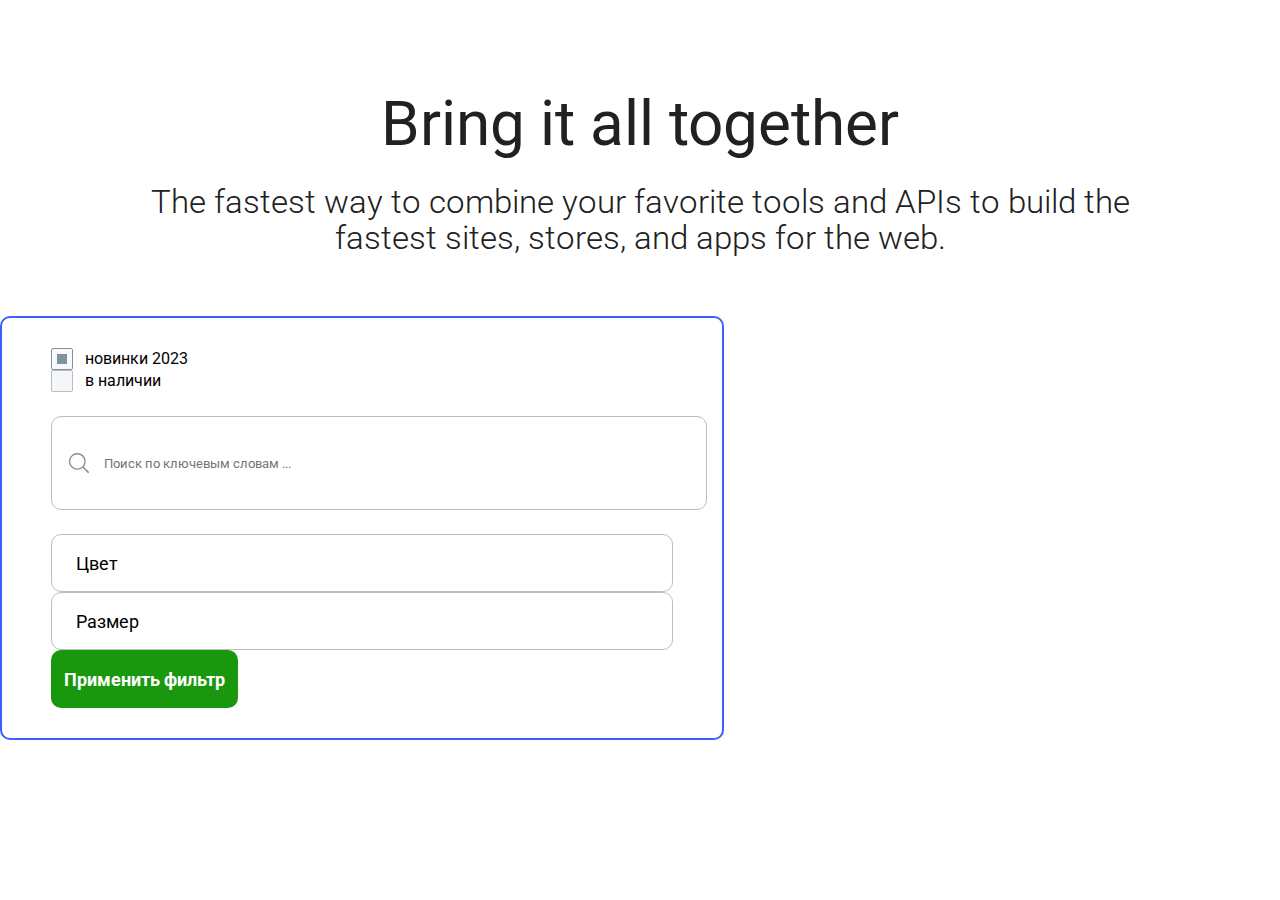
==== task2/index.html @ f7c7c710 "tasks" ====
<!DOCTYPE html>
<html lang="ru">
<head>
    <meta charset="UTF-8">
    <meta http-equiv="X-UA-Compatible" content="IE=edge">
    <meta name="viewport" content="width=device-width, initial-scale=1.0">
    
    <link href="https://cdn.jsdelivr.net/npm/bootstrap@5.0.2/dist/css/bootstrap.min.css" rel="stylesheet" integrity="sha384-EVSTQN3/azprG1Anm3QDgpJLIm9Nao0Yz1ztcQTwFspd3yD65VohhpuuCOmLASjC" crossorigin="anonymous">
    
    <link rel="preconnect" href="https://fonts.googleapis.com">
    <link rel="preconnect" href="https://fonts.gstatic.com" crossorigin>
    <link href="https://fonts.googleapis.com/css2?family=Roboto:wght@300;400;700&display=swap" rel="stylesheet">

    <script src="https://ajax.googleapis.com/ajax/libs/jquery/3.6.3/jquery.min.js"></script>
    <link rel="stylesheet" href="style.css">

    <title>Задание 2</title>
</head>
<body>
    <div class="container main_screen">
        <span class="row"><h1>Bring it all together</h1></span>
            
        <span class="row"><h2>The fastest way to combine your favorite tools and APIs to build the<br>fastest sites, stores, and apps for the web.</h2></span>
        
        <div class="container form">
            <div class="form_content">
                <div class="form_check row">
                    <div class="form_check_elem col-md-4 col-sm-6 col-12">
                        <label class="check">
                            <input class="real_check" type="checkbox" disabled checked>
                            <span class="custom_check"></span>
                            <span class="custom_check_title">новинки 2023</span>
                        </label>
                    </div>

                    <div class="form_check_elem col-md-3 col-sm-6 col-12">
                        <label class="check">
                            <input class="real_check" type="checkbox">
                            <span class="custom_check"></span>
                            <span class="custom_check_title">в наличии</span>
                        </label>
                    </div>

                    <div class="clear_button offset-md-4 col-md-1 col-sm-12 col-12">
                        <button class="" id="clearButton">сбросить</button>
                    </div>
                </div>

                <div class="search" method="GET">
                    <img class="search_icon" src="images/search.svg">
                    <input type="text" class="form_elem search_text" id="formSearch" placeholder="Поиск по ключевым словам ...">
                </div>

                <div class="row input_group_lists">
                    <div class="col-md-4 col-12 col-sm-12">
                        <select class="form_elem form_select">
                          <option class="select_item" selected disabled value="def">Цвет</option>
                          <option class="select_item" value="blue">Синий</option>
                          <option class="select_item" value="purple">Фиолетовый</option>
                        </select>
                    </div>

                    <div class="col-md-4 col-12 col-sm-12">
                        <select class="form_elem form_select">
                            <option class="select_item" selected disabled value="def">Размер</option>
                            <option class="select_item" value="big">Большой</option>
                            <option class="select_item" value="medium">Средний</option>
                            <option class="select_item" value="small">Маленький</option>
                        </select>
                    </div>

                    <div class="col-md-4 col-12 col-sm-12">
                        <button class="form_elem submit_button">Применить фильтр</button>
                    </div>
                </div>
            </div>           
        </div>
    </div>
    <script src="script.js"></script>
</body>
</html>
---- task2/style.css ----
*{
    font-family: 'Roboto', sans-serif;
    font-style: normal;
    margin: 0;
    background: none;
    border: none;
}

input{
    outline: 0;
}

h1, h2{
    text-align: center;
    color: #212121;
}

h1{
    font-weight: 400;
    font-size: 62px;
    line-height: 73px;
    margin-bottom: 24px;
}

h2{
    font-weight: 300;
    font-size: 33px;
    line-height: 36px;
}

.main_screen{
    margin-top: 87px;
}

.form{
    margin-top: 60px;
    border: 2px solid #3F5EFF;
    border-radius: 10px;
    max-width: 720px;
    min-height: 234px;
}

.form_content{
    padding: 30px 49px 30px 49px;
    display: block;
}

.check{
    user-select: none;
    display: flex;
    align-items: center;
}

.real_check{
    width: 0;
    height: 0;
    opacity: 0;
    z-index: -1;
}

.custom_check{
    display: inline-block;
    width: 20px;
    height: 20px;
    border: 1px solid #BDBDBD;
    background-color: #F4F6F9;
    border-radius: 2px;
    position: relative;

    transition: all 0.4s;
}

.custom_check::before{
    display: inline-block;
    content: "";
    margin: 0 auto;
    position: absolute;
    top: 50%;
    left: 50%;
    transform: translate(-50%, -50%) scale(0);
    display: block;
    width: 10px;
    height: 10px;
    background-color: #052842;
    border-right: 2px;

    transition: 0.1s ease-in;
}

.real_check:hover + .custom_check{
    border-color: #052842;
}

.real_check:active + .custom_check{
    border-color: #052842;
}

.real_check:checked + .custom_check{
    border-color: #052842;
}

.real_check:checked + .custom_check::before{
    transform: translate(-50%, -50%) scale(1);
}

.real_check:checked + .custom_check{
    border-color: #052842;
    transition: all 0.4s;
}

.real_check:disabled + .custom_check_title{
    opacity: 0.5;
}

.real_check:disabled:checked + .custom_check{
    opacity: .5;
}

.real_check:disabled:active + .custom_check{
    border-color: #BDBDBD;
}

.real_check:disabled:hover + .custom_check{
    border-color: #BDBDBD;
}

.real_check:disabled:checked:hover + .custom_check{
    border-color: #BDBDBD;
}

.custom_check_title{
    margin-left: 12px;
    font-size: 16px;
    font-weight: 400;
    line-height: 20px;
    color: #000000;
    height: 100%;
}

.form_check:nth-child(2){
    padding-left: 47px;
}

.clear_button{
    display: flex;
    justify-content: end;
}

.clear_button > button{
    display: block;
    font-weight: 700;
    font-size: 16px;
    line-height: 20px;
    text-align: right;
    color: #FF8484;
    background: none;
    border: none;
    height: 20px;
}

div.search{
    display: flex;
    height: 58px;
    width: 100%;
    margin-top: 24px;
    font-weight: 400;
    font-size: 18px;
    line-height: 19px;
    border: 1px solid #BEBEBE;
    border-radius: 10px;
    flex-direction: row;
    align-items: center;
    padding: 17px 16px 17px 16px;
    gap: 12px;
    outline: none;

    transition: all 0.4s ease;
}

div.search:hover{
    border-color: #212121;
}

div.search:hover{
    border-color: #212121;
}

div.search:hover + .search_icon{
    opacity: 1;

    transition: all 0.4s ease;
}

.search_icon{
    width: 22px;
    height: 22px;
    opacity: 0.5;

    transition: all 0.4s;
}

.search_text{
    width: 100%;
}

.input_group_lists{
    margin-top: 24px;
}

.form_select{
    appearance: none;
}

.form_select, .submit_button{
    height: 58px;
    width: 187px;
}

.input_group_lists > div > select{
    width: 100%;
}

.submit_button{
    border: none;
    background: #19980E;
    border-radius: 10px;
    font-weight: 700 !important;
    font-size: 18px;
    line-height: 21px;
    color: #FFFFFF;
    transition: all 0.4s ease;
}

.submit_button:hover{
    background: #25CE17;
    transition: all 0.4s ease;
}

.form_select{
    box-sizing: border-box;
    border: 1px solid #BEBEBE;
    border-radius: 10px;
    font-weight: 400;
    font-size: 18px;
    line-height: 21px;
    padding:  16px 24px 16px 24px;
    outline: none;

    transition: all 0.4s;
}

.form_select:hover{
    border-color: #212121;
}

.form_select:active{
    border-color: #212121;
}
option.select_item{
    padding: 8px 16px 8px 16px;
}

option.select_item:active{
    background-color: #9E1419;
}

@media (max-width: 768px) {
    .clear_button{
        margin-top: 24px;
        display: flex;
        justify-content: center;
    }

    .form_check_elem{
        display: flex;
        justify-content: center;
    }

    .input_group_lists > div > button{
        width: 100%;
    }

    .input_group_lists > div{
        margin-bottom: 24px;
    }

    .input_group_lists > div:last-child{
        margin-bottom: 0;
    }

    .main_screen{
        margin-top: 45px;
    }

    .form_check.form_check_elem:nth-child(2) > .form_check_label{
        float: right;
    }
}

@media (max-width: 576px){

    .form_check_elem:nth-child(2){
        margin-top: 12px;
    }

    .clear_button{
        margin-top: 12px;
    }

    .input_group_lists{
        margin-top: 12px;
    }

    .input_group_lists > div{
        margin-bottom: 12px;
    }
}
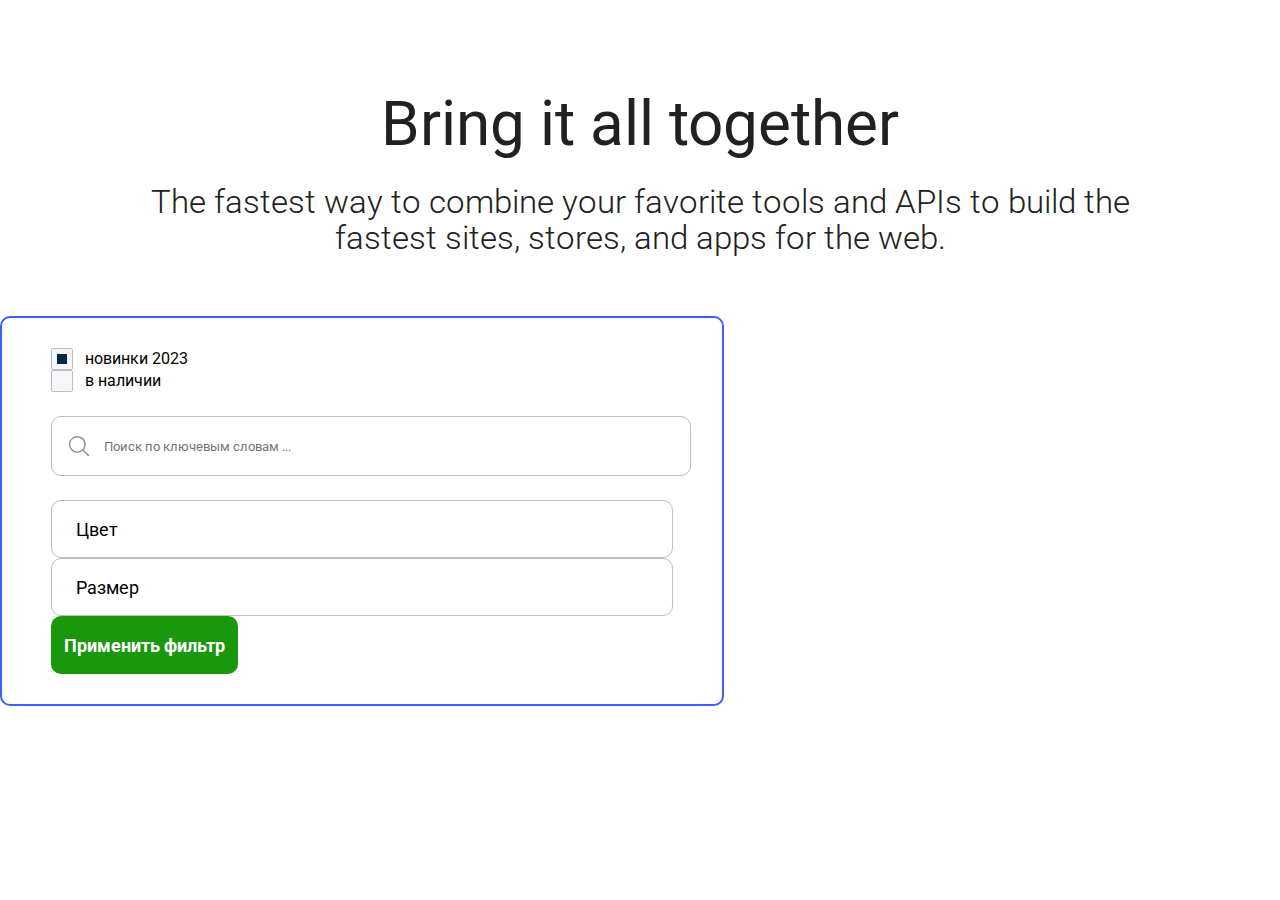
==== commit b5bf19c2: "task2" ====
--- a/task2/index.html
+++ b/task2/index.html
@@ -27,7 +27,7 @@
                 <div class="form_check row">
                     <div class="form_check_elem col-md-4 col-sm-6 col-12">
                         <label class="check">
-                            <input class="real_check" type="checkbox" disabled checked>
+                            <input class="real_check form_elem" type="checkbox" disabled checked>
                             <span class="custom_check"></span>
                             <span class="custom_check_title">новинки 2023</span>
                         </label>
@@ -35,7 +35,7 @@
 
                     <div class="form_check_elem col-md-3 col-sm-6 col-12">
                         <label class="check">
-                            <input class="real_check" type="checkbox">
+                            <input class="real_check form_elem" type="checkbox">
                             <span class="custom_check"></span>
                             <span class="custom_check_title">в наличии</span>
                         </label>
--- a/task2/style.css
+++ b/task2/style.css
@@ -87,36 +87,27 @@
     transition: 0.1s ease-in;
 }
 
-.real_check:hover + .custom_check{
-    border-color: #052842;
-}
-
-.real_check:active + .custom_check{
-    border-color: #052842;
-}
-
-.real_check:checked + .custom_check{
-    border-color: #052842;
-}
-
 .real_check:checked + .custom_check::before{
     transform: translate(-50%, -50%) scale(1);
 }
 
-.real_check:checked + .custom_check{
+.real_check:enabled:hover + .custom_check{
     border-color: #052842;
-    transition: all 0.4s;
-}
-
-.real_check:disabled + .custom_check_title{
-    opacity: 0.5;
-}
-
-.real_check:disabled:checked + .custom_check{
-    opacity: .5;
-}
-
-.real_check:disabled:active + .custom_check{
+}
+
+.real_check:enabled:active + .custom_check{
+    border-color: #052842;
+}
+
+.real_check:enabled:checked + .custom_check{
+    border-color: #052842;
+}
+
+.real_check:checked:hover + .custom_check{
+    border-color: #BDBDBD;
+}
+
+.real_check:checked:active + .custom_check{
     border-color: #BDBDBD;
 }
 
@@ -124,9 +115,6 @@
     border-color: #BDBDBD;
 }
 
-.real_check:disabled:checked:hover + .custom_check{
-    border-color: #BDBDBD;
-}
 
 .custom_check_title{
     margin-left: 12px;
@@ -170,7 +158,7 @@
     border-radius: 10px;
     flex-direction: row;
     align-items: center;
-    padding: 17px 16px 17px 16px;
+    padding-left: 16px;
     gap: 12px;
     outline: none;
 
@@ -200,6 +188,7 @@
 }
 
 .search_text{
+    height: 100%;
     width: 100%;
 }
 
@@ -256,6 +245,7 @@
 .form_select:active{
     border-color: #212121;
 }
+
 option.select_item{
     padding: 8px 16px 8px 16px;
 }
@@ -314,4 +304,8 @@
     .input_group_lists > div{
         margin-bottom: 12px;
     }
+
+    div.search{
+        margin-top: 12px;
+    }
 }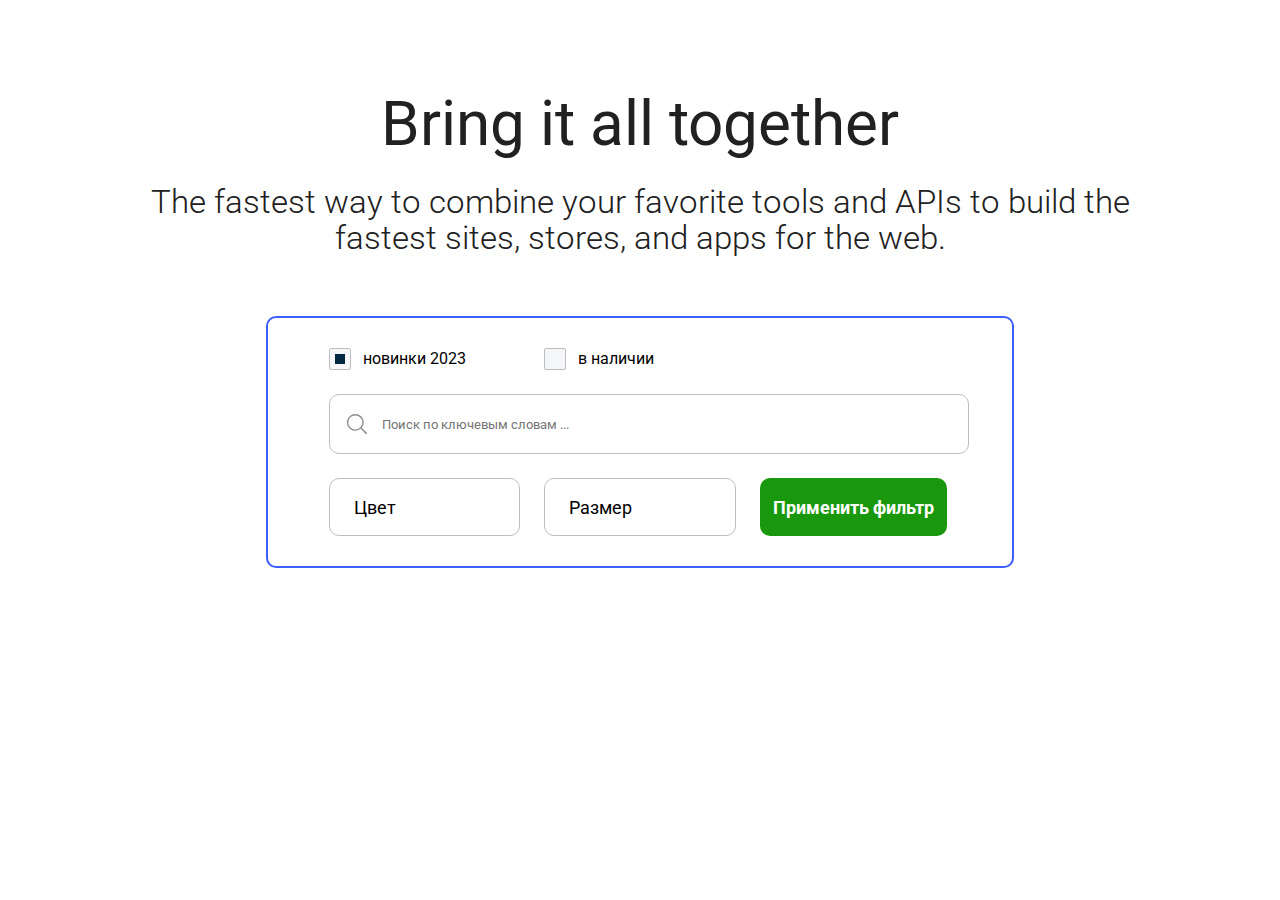
==== commit 7b5c7085: "tasks" ====
--- a/task2/index.html
+++ b/task2/index.html
@@ -4,14 +4,13 @@
     <meta charset="UTF-8">
     <meta http-equiv="X-UA-Compatible" content="IE=edge">
     <meta name="viewport" content="width=device-width, initial-scale=1.0">
-    
-    <link href="https://cdn.jsdelivr.net/npm/bootstrap@5.0.2/dist/css/bootstrap.min.css" rel="stylesheet" integrity="sha384-EVSTQN3/azprG1Anm3QDgpJLIm9Nao0Yz1ztcQTwFspd3yD65VohhpuuCOmLASjC" crossorigin="anonymous">
-    
+
+    <link href="../assets/libraries/bootstrap-grid.css" rel="stylesheet">
+
     <link rel="preconnect" href="https://fonts.googleapis.com">
     <link rel="preconnect" href="https://fonts.gstatic.com" crossorigin>
     <link href="https://fonts.googleapis.com/css2?family=Roboto:wght@300;400;700&display=swap" rel="stylesheet">
 
-    <script src="https://ajax.googleapis.com/ajax/libs/jquery/3.6.3/jquery.min.js"></script>
     <link rel="stylesheet" href="style.css">
 
     <title>Задание 2</title>
@@ -76,6 +75,8 @@
             </div>           
         </div>
     </div>
+
+    <script src="../assets/libraries/jquery-3.7.0.min.js"></script>
     <script src="script.js"></script>
 </body>
 </html>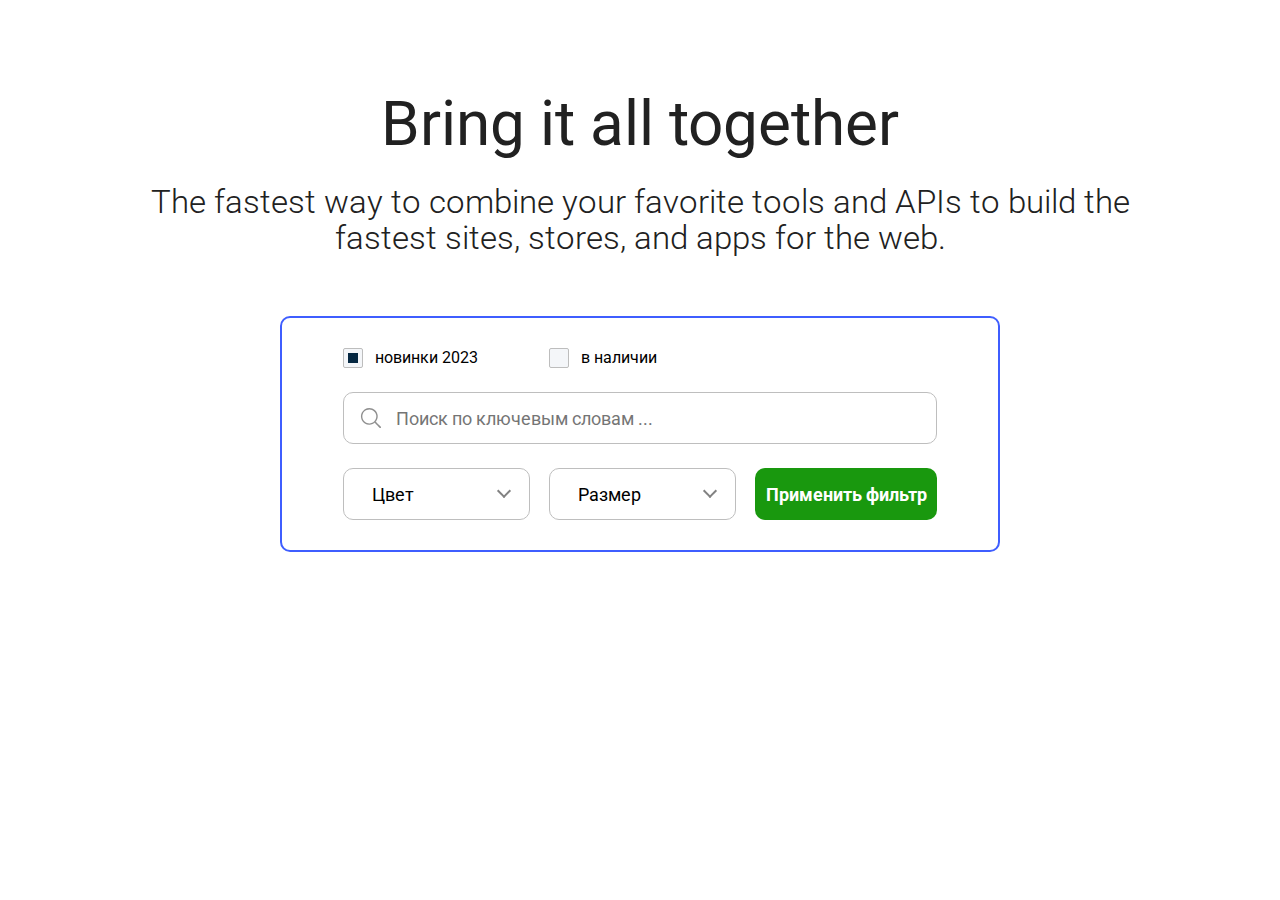
==== commit 61a01509: "main" ====
--- a/task2/index.html
+++ b/task2/index.html
@@ -11,15 +11,16 @@
     <link rel="preconnect" href="https://fonts.gstatic.com" crossorigin>
     <link href="https://fonts.googleapis.com/css2?family=Roboto:wght@300;400;700&display=swap" rel="stylesheet">
 
+    <link rel="stylesheet" href="../assets/libraries/choices/css/choices.min.css" />
     <link rel="stylesheet" href="style.css">
 
     <title>Задание 2</title>
 </head>
 <body>
     <div class="container main_screen">
-        <span class="row"><h1>Bring it all together</h1></span>
+        <h1>Bring it all together</h1>
             
-        <span class="row"><h2>The fastest way to combine your favorite tools and APIs to build the<br>fastest sites, stores, and apps for the web.</h2></span>
+        <h2>The fastest way to combine your favorite tools and APIs to build the<br>fastest sites, stores, and apps for the web.</h2>
         
         <div class="container form">
             <div class="form_content">
@@ -45,38 +46,40 @@
                     </div>
                 </div>
 
-                <div class="search" method="GET">
-                    <img class="search_icon" src="images/search.svg">
+                <div class="search form_elem" id="search">
+                    <img class="search_icon" src="images/search.svg" alt="">
                     <input type="text" class="form_elem search_text" id="formSearch" placeholder="Поиск по ключевым словам ...">
                 </div>
 
                 <div class="row input_group_lists">
-                    <div class="col-md-4 col-12 col-sm-12">
-                        <select class="form_elem form_select">
-                          <option class="select_item" selected disabled value="def">Цвет</option>
-                          <option class="select_item" value="blue">Синий</option>
-                          <option class="select_item" value="purple">Фиолетовый</option>
+                    <div class="select_wrapper col-md-4 col-12 col-sm-12">
+                        <select class="custom_select_color form_elem" id="selectColor">
+                          <option value="">Цвет</option>
+                          <option value="blue">Синий</option>
+                          <option value="purple">Фиолетовый</option>
+                        </select>
+                    </div>
+
+                    <div class="select_wrapper col-md-4 col-12 col-sm-12">
+                        <select class="custom_select_size form_elem" id="selectSize">
+                            <option value="">Размер</option>
+                            <option value="big">Большой</option>
+                            <option value="medium">Средний</option>
+                            <option value="small">Маленький</option>
                         </select>
                     </div>
 
                     <div class="col-md-4 col-12 col-sm-12">
-                        <select class="form_elem form_select">
-                            <option class="select_item" selected disabled value="def">Размер</option>
-                            <option class="select_item" value="big">Большой</option>
-                            <option class="select_item" value="medium">Средний</option>
-                            <option class="select_item" value="small">Маленький</option>
-                        </select>
-                    </div>
-
-                    <div class="col-md-4 col-12 col-sm-12">
-                        <button class="form_elem submit_button">Применить фильтр</button>
+                        <button class="submit_button">Применить фильтр</button>
                     </div>
                 </div>
             </div>           
         </div>
     </div>
 
+    <script src="../assets/libraries/choices/js/choices.min.js"></script>
     <script src="../assets/libraries/jquery-3.7.0.min.js"></script>
+    <script src="choices.js"></script>
     <script src="script.js"></script>
 </body>
 </html>--- a/assets/libraries/choices/css/choices.min.css
+++ b/assets/libraries/choices/css/choices.min.css
@@ -0,0 +1 @@
+.choices{position:relative;overflow:hidden;margin-bottom:24px;font-size:16px}.choices:focus{outline:0}.choices:last-child{margin-bottom:0}.choices.is-open{overflow:visible}.choices.is-disabled .choices__inner,.choices.is-disabled .choices__input{background-color:#eaeaea;cursor:not-allowed;-webkit-user-select:none;user-select:none}.choices.is-disabled .choices__item{cursor:not-allowed}.choices [hidden]{display:none!important}.choices[data-type*=select-one]{cursor:pointer}.choices[data-type*=select-one] .choices__inner{padding-bottom:7.5px}.choices[data-type*=select-one] .choices__input{display:block;width:100%;padding:10px;border-bottom:1px solid #ddd;background-color:#fff;margin:0}.choices[data-type*=select-one] .choices__button{background-image:url([data-uri]);padding:0;background-size:8px;position:absolute;top:50%;right:0;margin-top:-10px;margin-right:25px;height:20px;width:20px;border-radius:10em;opacity:.25}.choices[data-type*=select-one] .choices__button:focus,.choices[data-type*=select-one] .choices__button:hover{opacity:1}.choices[data-type*=select-one] .choices__button:focus{box-shadow:0 0 0 2px #00bcd4}.choices[data-type*=select-one] .choices__item[data-value=""] .choices__button{display:none}.choices[data-type*=select-one]::after{content:"";height:0;width:0;border-style:solid;border-color:#333 transparent transparent;border-width:5px;position:absolute;right:11.5px;top:50%;margin-top:-2.5px;pointer-events:none}.choices[data-type*=select-one].is-open::after{border-color:transparent transparent #333;margin-top:-7.5px}.choices[data-type*=select-one][dir=rtl]::after{left:11.5px;right:auto}.choices[data-type*=select-one][dir=rtl] .choices__button{right:auto;left:0;margin-left:25px;margin-right:0}.choices[data-type*=select-multiple] .choices__inner,.choices[data-type*=text] .choices__inner{cursor:text}.choices[data-type*=select-multiple] .choices__button,.choices[data-type*=text] .choices__button{position:relative;display:inline-block;margin:0-4px 0 8px;padding-left:16px;border-left:1px solid #008fa1;background-image:url([data-uri]);background-size:8px;width:8px;line-height:1;opacity:.75;border-radius:0}.choices[data-type*=select-multiple] .choices__button:focus,.choices[data-type*=select-multiple] .choices__button:hover,.choices[data-type*=text] .choices__button:focus,.choices[data-type*=text] .choices__button:hover{opacity:1}.choices__inner{display:inline-block;vertical-align:top;width:100%;background-color:#f9f9f9;padding:7.5px 7.5px 3.75px;border:1px solid #ddd;border-radius:2.5px;font-size:14px;min-height:44px;overflow:hidden}.is-focused .choices__inner,.is-open .choices__inner{border-color:#b7b7b7}.is-open .choices__inner{border-radius:2.5px 2.5px 0 0}.is-flipped.is-open .choices__inner{border-radius:0 0 2.5px 2.5px}.choices__list{margin:0;padding-left:0;list-style:none}.choices__list--single{display:inline-block;padding:4px 16px 4px 4px;width:100%}[dir=rtl] .choices__list--single{padding-right:4px;padding-left:16px}.choices__list--single .choices__item{width:100%}.choices__list--multiple{display:inline}.choices__list--multiple .choices__item{display:inline-block;vertical-align:middle;border-radius:20px;padding:4px 10px;font-size:12px;font-weight:500;margin-right:3.75px;margin-bottom:3.75px;background-color:#00bcd4;border:1px solid #00a5bb;color:#fff;word-break:break-all;box-sizing:border-box}.choices__list--multiple .choices__item[data-deletable]{padding-right:5px}[dir=rtl] .choices__list--multiple .choices__item{margin-right:0;margin-left:3.75px}.choices__list--multiple .choices__item.is-highlighted{background-color:#00a5bb;border:1px solid #008fa1}.is-disabled .choices__list--multiple .choices__item{background-color:#aaa;border:1px solid #919191}.choices__list--dropdown,.choices__list[aria-expanded]{visibility:hidden;z-index:1;position:absolute;width:100%;background-color:#fff;border:1px solid #ddd;top:100%;margin-top:-1px;border-bottom-left-radius:2.5px;border-bottom-right-radius:2.5px;overflow:hidden;word-break:break-all;will-change:visibility}.is-active.choices__list--dropdown,.is-active.choices__list[aria-expanded]{visibility:visible}.is-open .choices__list--dropdown,.is-open .choices__list[aria-expanded]{border-color:#b7b7b7}.is-flipped .choices__list--dropdown,.is-flipped .choices__list[aria-expanded]{top:auto;bottom:100%;margin-top:0;margin-bottom:-1px;border-radius:.25rem .25rem 0 0}.choices__list--dropdown .choices__list,.choices__list[aria-expanded] .choices__list{position:relative;max-height:300px;overflow:auto;-webkit-overflow-scrolling:touch;will-change:scroll-position}.choices__list--dropdown .choices__item,.choices__list[aria-expanded] .choices__item{position:relative;padding:10px;font-size:14px}[dir=rtl] .choices__list--dropdown .choices__item,[dir=rtl] .choices__list[aria-expanded] .choices__item{text-align:right}@media (min-width:640px){.choices__list--dropdown .choices__item--selectable,.choices__list[aria-expanded] .choices__item--selectable{padding-right:100px}.choices__list--dropdown .choices__item--selectable::after,.choices__list[aria-expanded] .choices__item--selectable::after{content:attr(data-select-text);font-size:12px;opacity:0;position:absolute;right:10px;top:50%;transform:translateY(-50%)}[dir=rtl] .choices__list--dropdown .choices__item--selectable,[dir=rtl] .choices__list[aria-expanded] .choices__item--selectable{text-align:right;padding-left:100px;padding-right:10px}[dir=rtl] .choices__list--dropdown .choices__item--selectable::after,[dir=rtl] .choices__list[aria-expanded] .choices__item--selectable::after{right:auto;left:10px}}.choices__list--dropdown .choices__item--selectable.is-highlighted,.choices__list[aria-expanded] .choices__item--selectable.is-highlighted{background-color:#f2f2f2}.choices__list--dropdown .choices__item--selectable.is-highlighted::after,.choices__list[aria-expanded] .choices__item--selectable.is-highlighted::after{opacity:.5}.choices__item{cursor:default}.choices__item--selectable{cursor:pointer}.choices__item--disabled{cursor:not-allowed;-webkit-user-select:none;user-select:none;opacity:.5}.choices__heading{font-weight:600;font-size:12px;padding:10px;border-bottom:1px solid #f7f7f7;color:gray}.choices__button{text-indent:-9999px;-webkit-appearance:none;appearance:none;border:0;background-color:transparent;background-repeat:no-repeat;background-position:center;cursor:pointer}.choices__button:focus,.choices__input:focus{outline:0}.choices__input{display:inline-block;vertical-align:baseline;background-color:#f9f9f9;font-size:14px;margin-bottom:5px;border:0;border-radius:0;max-width:100%;padding:4px 0 4px 2px}.choices__input::-webkit-search-cancel-button,.choices__input::-webkit-search-decoration,.choices__input::-webkit-search-results-button,.choices__input::-webkit-search-results-decoration{display:none}.choices__input::-ms-clear,.choices__input::-ms-reveal{display:none;width:0;height:0}[dir=rtl] .choices__input{padding-right:2px;padding-left:0}.choices__placeholder{opacity:.5}--- a/task2/style.css
+++ b/task2/style.css
@@ -4,6 +4,7 @@
     margin: 0;
     background: none;
     border: none;
+    box-sizing: border-box;
 }
 
 input{
@@ -37,12 +38,10 @@
     border: 2px solid #3F5EFF;
     border-radius: 10px;
     max-width: 720px;
-    min-height: 234px;
 }
 
 .form_content{
     padding: 30px 49px 30px 49px;
-    display: block;
 }
 
 .check{
@@ -78,7 +77,6 @@
     top: 50%;
     left: 50%;
     transform: translate(-50%, -50%) scale(0);
-    display: block;
     width: 10px;
     height: 10px;
     background-color: #052842;
@@ -146,14 +144,10 @@
     height: 20px;
 }
 
-div.search{
+.search{
     display: flex;
-    height: 58px;
     width: 100%;
     margin-top: 24px;
-    font-weight: 400;
-    font-size: 18px;
-    line-height: 19px;
     border: 1px solid #BEBEBE;
     border-radius: 10px;
     flex-direction: row;
@@ -165,11 +159,11 @@
     transition: all 0.4s ease;
 }
 
-div.search:hover{
+.search:hover{
     border-color: #212121;
 }
 
-div.search:hover{
+.search:hover{
     border-color: #212121;
 }
 
@@ -190,19 +184,13 @@
 .search_text{
     height: 100%;
     width: 100%;
+    font-weight: 400;
+    font-size: 18px;
+    line-height: 19px;
 }
 
 .input_group_lists{
     margin-top: 24px;
-}
-
-.form_select{
-    appearance: none;
-}
-
-.form_select, .submit_button{
-    height: 58px;
-    width: 187px;
 }
 
 .input_group_lists > div > select{
@@ -225,34 +213,104 @@
     transition: all 0.4s ease;
 }
 
-.form_select{
-    box-sizing: border-box;
+.search, .submit_button{
+    height: 52px;
+}
+
+.submit_button{
+    width: 100%;
+}
+
+.choices{
+    height: 52px;
+    width: 187px;
+}
+
+.choices.is-open + .choices__inner{
+    border-color: #212121;
+}
+
+.is-open.is-flipped .choices__inner, .is-open .choices__inner{
+    border-radius: 10px;
+}
+
+.choices__inner{
+    display: flex;
+    align-items: center;
+    font-weight: 400;
+    font-size: 18px;
+    height: 100%;
     border: 1px solid #BEBEBE;
-    border-radius: 10px;
+    background-color: #FFFFFF;
+    border-radius: 10px;
+    padding-left: 24px;
+    padding-right: 65px;
+
+    transition: border-color 0.4s;
+}
+
+.choices__inner:hover, .choices__inner:active{
+    border-color: #212121;
+
+    transition: border-color 0.4s;
+}
+
+.choices[data-type*=select-one]:after{
+    height: 8px;
+    width: 8px;
+    top: 40%;
+    border-color: #828282;
+    border-width: 0 0 2px 2px;
+    transform: rotate(-45deg);
+    margin-right: 10px;
+}
+
+.choices[data-type*=select-one].is-open:after{
+    top: 60%;
+    border-color: #9E1419;
+    border-width: 0 0 2px 2px;
+    transform: rotate(135deg);
+}
+
+.choices__list--dropdown, .choices__list[aria-expanded]{
+    padding: 24px;
+    min-width: 316px;
+    margin-top: 4px;
+}
+
+.choices__list--dropdown > .choices__list > .choices__item--selectable{
+    padding: 8px 16px 8px 16px;
+    color: #212121;
+}
+
+.choices__list--dropdown.is-active{
+    box-shadow: 0 2px 60px 4px rgba(0, 0, 0, 0.3);
+    border-radius: 9px;
+    border: 0;
+}
+
+.choices__list--dropdown .choices__item--selectable.is-highlighted,
+.choices__list[aria-expanded] .choices__item--selectable.is-highlighted{
+    color: #FFFFFF;
+    background: #9E1419;
+}
+
+.choices__list--dropdown .choices__item--selectable,
+.choices__list[aria-expanded] .choices__item--selectable{
+    font-family: 'Roboto Slab', sans-serif;
     font-weight: 400;
     font-size: 18px;
-    line-height: 21px;
-    padding:  16px 24px 16px 24px;
-    outline: none;
-
-    transition: all 0.4s;
-}
-
-.form_select:hover{
-    border-color: #212121;
-}
-
-.form_select:active{
-    border-color: #212121;
-}
-
-option.select_item{
-    padding: 8px 16px 8px 16px;
-}
-
-option.select_item:active{
-    background-color: #9E1419;
-}
+    color: #212121;
+}
+
+.choices__placeholder{
+    opacity: 1;
+}
+
+.choices__list--dropdown .choices__placeholder {
+    display: none;
+}
+
 
 @media (max-width: 768px) {
     .clear_button{
@@ -261,23 +319,16 @@
         justify-content: center;
     }
 
+    .select_wrapper > div.choices{
+        width: 100%;
+        margin-bottom: 24px;
+    }
+
     .form_check_elem{
         display: flex;
         justify-content: center;
     }
 
-    .input_group_lists > div > button{
-        width: 100%;
-    }
-
-    .input_group_lists > div{
-        margin-bottom: 24px;
-    }
-
-    .input_group_lists > div:last-child{
-        margin-bottom: 0;
-    }
-
     .main_screen{
         margin-top: 45px;
     }
@@ -297,13 +348,6 @@
         margin-top: 12px;
     }
 
-    .input_group_lists{
-        margin-top: 12px;
-    }
-
-    .input_group_lists > div{
-        margin-bottom: 12px;
-    }
 
     div.search{
         margin-top: 12px;
